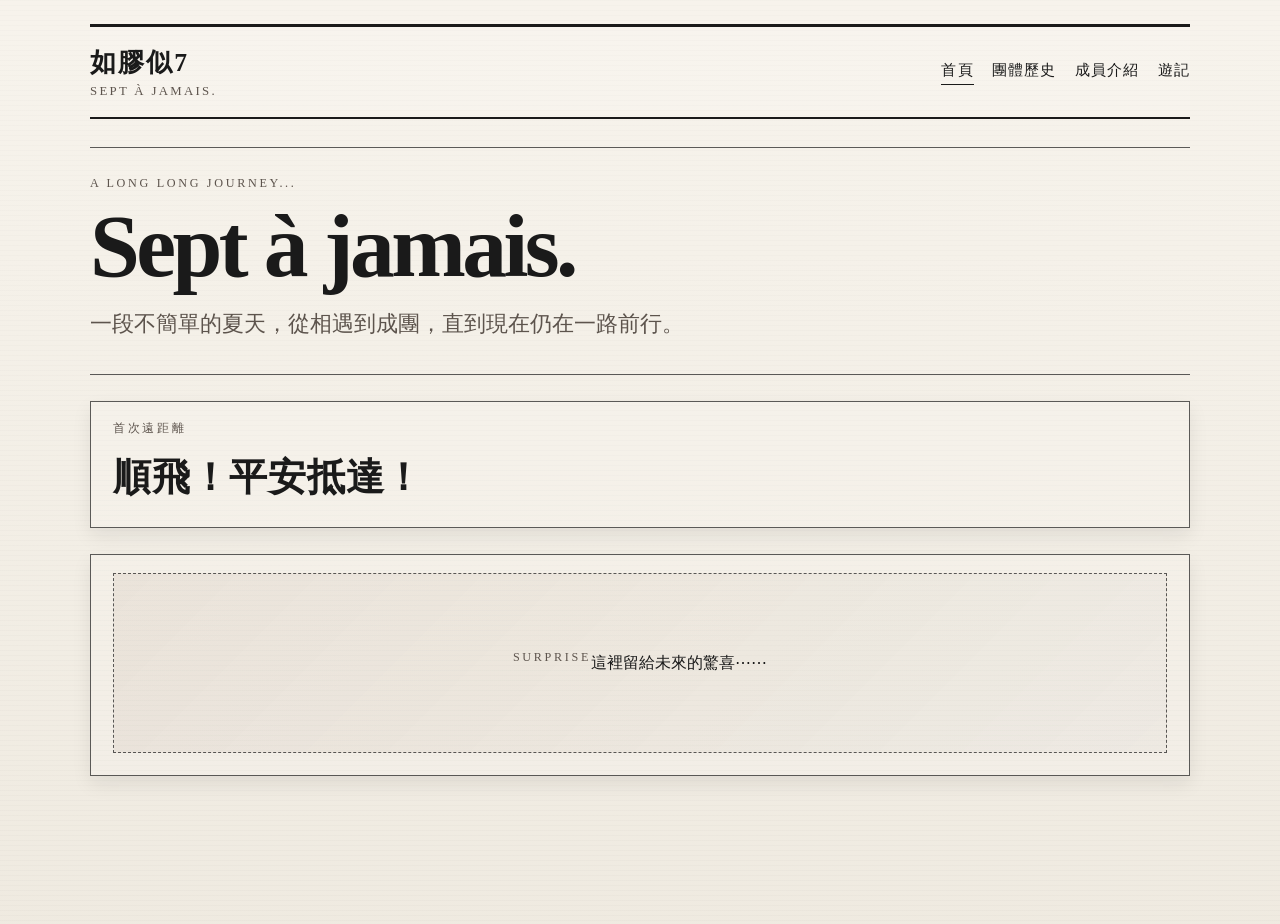
==== index.html @ 9e6987d5 "建立ex2 新網頁" ====
<!DOCTYPE html>
<html lang="zh-Hant">
  <head>
    <meta charset="UTF-8" />
    <meta name="viewport" content="width=device-width, initial-scale=1.0" />
    <title>如膠似7</title>
    <link rel="stylesheet" href="style.css" />
  </head>
  <body>
    <header class="site-header">
      <div class="brand-wrap">
        <div class="brand-mark">如膠似7</div>
        <div class="edition">Sept à jamais.</div>
      </div>
      <nav class="top-nav" aria-label="主導覽">
        <a href="index.html" class="active">首頁</a>
        <a href="history.html">團體歷史</a>
        <a href="members.html">成員介紹</a>
        <a href="travel.html">遊記</a>
      </nav>
    </header>

    <main class="page-shell">
      <section class="hero">
        <p class="eyebrow">A long long journey...</p>
        <h1>Sept à jamais.</h1>
        <p class="lead">一段不簡單的夏天，從相遇到成團，直到現在仍在一路前行。</p>
      </section>

      <section class="countdown-panel" aria-live="polite">
        <p class="panel-label">首次遠距離</p>
        <div id="倒數" class="countdown">載入倒數中...</div>
      </section>

      <section id="surprise" class="surprise-panel" aria-label="驚喜區域">
        <div class="surprise-box">
          <p class="panel-label">Surprise</p>
        </div>
      </section>
    </main>

    <script src="script.js"></script>
  </body>
</html>
---- style.css ----
:root {
  --paper: #f4efe5;
  --paper-deep: #e9e1d0;
  --ink: #1a1a1a;
  --muted: #5d544d;
  --line: rgba(26, 26, 26, 0.7);
  --accent: #7d5a3c;
  --shadow: rgba(20, 20, 20, 0.08);
}

* {
  box-sizing: border-box;
}

html {
  scroll-behavior: smooth;
}

body {
  margin: 0;
  min-height: 100vh;
  font-family: Georgia, "Times New Roman", serif;
  background:
    linear-gradient(rgba(255, 255, 255, 0.28), rgba(0, 0, 0, 0.02)),
    repeating-linear-gradient(
      to bottom,
      rgba(20, 20, 20, 0.02),
      rgba(20, 20, 20, 0.02) 1px,
      transparent 1px,
      transparent 5px
    ),
    var(--paper);
  color: var(--ink);
}

img {
  max-width: 100%;
  display: block;
}

.site-header {
  width: min(1100px, calc(100% - 32px));
  margin: 24px auto 0;
  border-top: 3px solid var(--ink);
  border-bottom: 2px solid var(--ink);
  padding: 18px 0;
  display: flex;
  align-items: center;
  justify-content: space-between;
  gap: 18px;
  background: rgba(255, 255, 255, 0.08);
}

.brand-wrap {
  display: flex;
  flex-direction: column;
  gap: 4px;
}

.brand-mark {
  font-size: clamp(1.2rem, 2vw, 2.2rem);
  font-weight: 700;
  letter-spacing: 0.08em;
  text-transform: uppercase;
}

.edition {
  font-size: 0.8rem;
  letter-spacing: 0.18em;
  text-transform: uppercase;
  color: var(--muted);
}

.top-nav {
  display: flex;
  flex-wrap: wrap;
  justify-content: flex-end;
  gap: 10px 18px;
}

.top-nav a {
  position: relative;
  color: var(--ink);
  text-decoration: none;
  font-size: 0.95rem;
  letter-spacing: 0.08em;
  text-transform: uppercase;
  padding-bottom: 4px;
}

.top-nav a::after {
  content: "";
  position: absolute;
  left: 0;
  bottom: 0;
  width: 100%;
  height: 1px;
  background: var(--ink);
  transform: scaleX(0);
  transform-origin: left;
  transition: transform 0.2s ease;
}

.top-nav a:hover::after,
.top-nav a.active::after {
  transform: scaleX(1);
}

.page-shell {
  width: min(1100px, calc(100% - 32px));
  margin: 28px auto 60px;
}

.hero {
  padding: 28px 0 10px;
  border-top: 1px solid var(--line);
  border-bottom: 1px solid var(--line);
  text-align: left;
}

.eyebrow,
.panel-label {
  margin: 0 0 12px;
  font-size: 0.76rem;
  letter-spacing: 0.22em;
  text-transform: uppercase;
  color: var(--muted);
}

.hero h1,
.article-header h1 {
  margin: 0;
  font-size: clamp(2.8rem, 7vw, 6rem);
  line-height: 0.95;
  letter-spacing: -0.04em;
  font-weight: 700;
}

.lead {
  max-width: 620px;
  margin-top: 18px;
  font-size: clamp(1rem, 2vw, 1.35rem);
  line-height: 1.7;
  color: var(--muted);
}

.countdown-panel,
.surprise-panel,
.paper-card {
  margin-top: 26px;
  background: rgba(255, 255, 255, 0.12);
  border: 1px solid var(--line);
  box-shadow: 0 8px 18px var(--shadow);
}

.countdown-panel {
  padding: 18px 22px 20px;
}

.countdown {
  font-size: clamp(1.35rem, 3vw, 2.4rem);
  font-weight: 700;
  letter-spacing: 0.02em;
  line-height: 1.5;
}

.surprise-panel {
  padding: 18px 22px 22px;
}

.surprise-box {
  min-height: 180px;
  border: 1px dashed var(--line);
  display: flex;
  align-items: center;
  justify-content: center;
  background: rgba(0, 0, 0, 0.02);
  transition: all 0.25s ease;
}

.surprise-panel.show .surprise-box {
  background: linear-gradient(135deg, rgba(125, 90, 60, 0.08), rgba(0, 0, 0, 0.02));
}

.article-shell {
  padding-top: 8px;
}

.paper-card {
  padding: 26px 28px 30px;
}

.article-body,
.member-list {
  font-size: 1.03rem;
  line-height: 1.9;
  color: var(--ink);
}

.article-body ul {
  padding-left: 1.4rem;
}

.member-list {
  display: grid;
  gap: 22px;
}

.member {
  padding: 18px 0;
  border-top: 1px solid rgba(26, 26, 26, 0.35);
}

.member:first-child {
  border-top: none;
}

.member h2 {
  margin: 0 0 8px;
  font-size: clamp(1.2rem, 2vw, 1.7rem);
}

.member p {
  margin: 6px 0;
}

.empty-state {
  min-height: 180px;
  display: flex;
  align-items: center;
  justify-content: center;
  text-align: center;
  color: var(--muted);
  font-size: 1.1rem;
}

@media (max-width: 700px) {
  .site-header {
    flex-direction: column;
    align-items: flex-start;
  }

  .top-nav {
    justify-content: flex-start;
  }

  .paper-card {
    padding: 20px 18px 24px;
  }
}
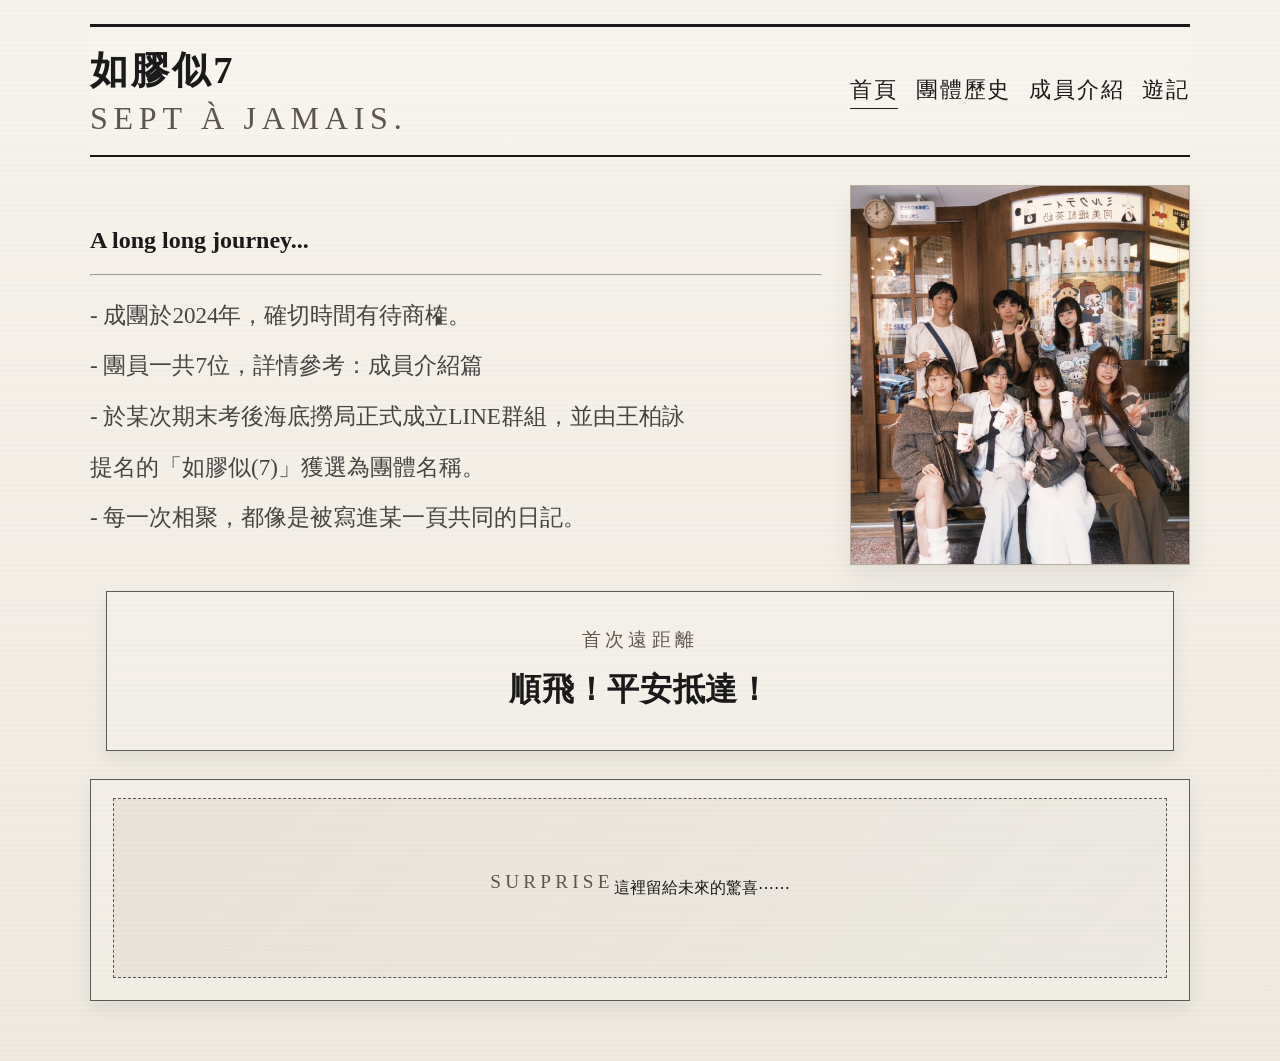
==== commit 7fe59508: "測試一堆東西改一堆東西" ====
--- a/index.html
+++ b/index.html
@@ -21,13 +21,27 @@
     </header>
 
     <main class="page-shell">
-      <section class="hero">
-        <p class="eyebrow">A long long journey...</p>
-        <h1>Sept à jamais.</h1>
-        <p class="lead">一段不簡單的夏天，從相遇到成團，直到現在仍在一路前行。</p>
-      </section>
+      <div class="feature-row">
+        <div class="feature-copy">
+          <section class="">
+             <h1>A long long journey...</h1>
+           
+            <hr>
+            <p class="history-intro">
+              - 成團於2024年，確切時間有待商榷。<br>
+              - 團員一共7位，詳情參考：成員介紹篇<br>
+              - 於某次期末考後海底撈局正式成立LINE群組，並由王柏詠提名的「如膠似(7)」獲選為團體名稱。<br>
+              - 每一次相聚，都像是被寫進某一頁共同的日記。
+            </p>
+          </section>
+        </div>
 
-      <section class="countdown-panel" aria-live="polite">
+        <figure class="feature-photo">
+          <img src="IMG_9435.JPG" alt="團員合照" />
+        </figure>
+      </div>
+
+      <section class="countdown-panel centered-countdown" aria-live="polite">
         <p class="panel-label">首次遠距離</p>
         <div id="倒數" class="countdown">載入倒數中...</div>
       </section>
--- a/style.css
+++ b/style.css
@@ -58,14 +58,14 @@
 }
 
 .brand-mark {
-  font-size: clamp(1.2rem, 2vw, 2.2rem);
+  font-size: clamp(1.8rem, 3vw, 3.5rem);
   font-weight: 700;
   letter-spacing: 0.08em;
   text-transform: uppercase;
 }
 
 .edition {
-  font-size: 0.8rem;
+  font-size: 2rem;
   letter-spacing: 0.18em;
   text-transform: uppercase;
   color: var(--muted);
@@ -82,7 +82,7 @@
   position: relative;
   color: var(--ink);
   text-decoration: none;
-  font-size: 0.95rem;
+  font-size: 1.4rem;
   letter-spacing: 0.08em;
   text-transform: uppercase;
   padding-bottom: 4px;
@@ -111,17 +111,73 @@
   margin: 28px auto 60px;
 }
 
+.feature-row {
+  display: flex;
+  align-items: stretch;
+  gap: 28px;
+  width: 100%;
+}
+
+.feature-copy {
+  flex: 1 1 auto;
+  min-width: 0;
+  display: flex;
+  flex-direction: column;
+  justify-content: center;
+  gap: 20px;
+}
+
+.feature-photo {
+  flex: 0 0 340px;
+  margin: 0;
+  height: 380px;
+  overflow: hidden;
+  background: #ddd2c2;
+  border: 1px solid rgba(26, 26, 26, 0.18);
+  box-shadow: 0 12px 25px rgba(20, 20, 20, 0.08);
+  order: 2;
+}
+
+.feature-photo img {
+  width: 100%;
+  height: 100%;
+  object-fit: cover;
+  display: block;
+  filter: saturate(0.9) contrast(1.02);
+}
+
 .hero {
-  padding: 28px 0 10px;
+  padding: 18px 0 0;
   border-top: 1px solid var(--line);
   border-bottom: 1px solid var(--line);
   text-align: left;
+  min-height: 180px;
+}
+
+.history-hero {
+  min-height: 0;
+  padding-top: 8px;
+}
+
+.history-intro {
+  margin: 14px 0 0;
+  max-width: 600px;
+  font-size: clamp(1.2rem, 1.8vw, 1.5rem);
+  line-height: 2.2;
+  color: rgba(26, 26, 26, 0.8);
+}
+
+.hero hr {
+  border: 0;
+  border-top: 1px solid rgba(26, 26, 26, 0.6);
+  margin: 10px 0 0;
+  width: 100%;
 }
 
 .eyebrow,
 .panel-label {
   margin: 0 0 12px;
-  font-size: 0.76rem;
+  font-size: 1.2rem;
   letter-spacing: 0.22em;
   text-transform: uppercase;
   color: var(--muted);
@@ -130,10 +186,43 @@
 .hero h1,
 .article-header h1 {
   margin: 0;
-  font-size: clamp(2.8rem, 7vw, 6rem);
-  line-height: 0.95;
-  letter-spacing: -0.04em;
+  font-size: clamp(1.6rem, 2.5vw, 3.1rem);
+  line-height: 0.88;
+  letter-spacing: -0.06em;
   font-weight: 700;
+  white-space: nowrap;
+}
+
+.countdown-panel,
+.surprise-panel,
+.paper-card {
+  margin-top: 0;
+  background: rgba(255, 255, 255, 0.12);
+  border: 1px solid var(--line);
+  box-shadow: 0 8px 18px var(--shadow);
+}
+
+.countdown-panel {
+  padding: 18px 22px 20px;
+  min-height: 160px;
+  display: flex;
+  flex-direction: column;
+  justify-content: center;
+  align-items: center;
+  text-align: center;
+  margin-top: 26px;
+}
+
+.centered-countdown {
+  width: min(1100px, calc(100% - 32px));
+  margin: 26px auto 0;
+}
+
+.countdown {
+  font-size: clamp(1.7rem, 2.5vw, 2.9rem);
+  font-weight: 700;
+  letter-spacing: 0.02em;
+  line-height: 1.5;
 }
 
 .lead {
@@ -144,24 +233,9 @@
   color: var(--muted);
 }
 
-.countdown-panel,
-.surprise-panel,
-.paper-card {
-  margin-top: 26px;
-  background: rgba(255, 255, 255, 0.12);
-  border: 1px solid var(--line);
-  box-shadow: 0 8px 18px var(--shadow);
-}
-
-.countdown-panel {
-  padding: 18px 22px 20px;
-}
-
-.countdown {
-  font-size: clamp(1.35rem, 3vw, 2.4rem);
-  font-weight: 700;
-  letter-spacing: 0.02em;
-  line-height: 1.5;
+.surprise-panel {
+  padding: 18px 22px 22px;
+  margin-top: 28px;
 }
 
 .surprise-panel {
@@ -192,7 +266,7 @@
 
 .article-body,
 .member-list {
-  font-size: 1.03rem;
+  font-size: 1.25rem;
   line-height: 1.9;
   color: var(--ink);
 }
@@ -244,6 +318,21 @@
     justify-content: flex-start;
   }
 
+  .feature-row {
+    flex-direction: column;
+  }
+
+  .feature-photo {
+    flex-basis: auto;
+    width: 100%;
+    height: 320px;
+  }
+
+  .hero h1,
+  .article-header h1 {
+    white-space: normal;
+  }
+
   .paper-card {
     padding: 20px 18px 24px;
   }
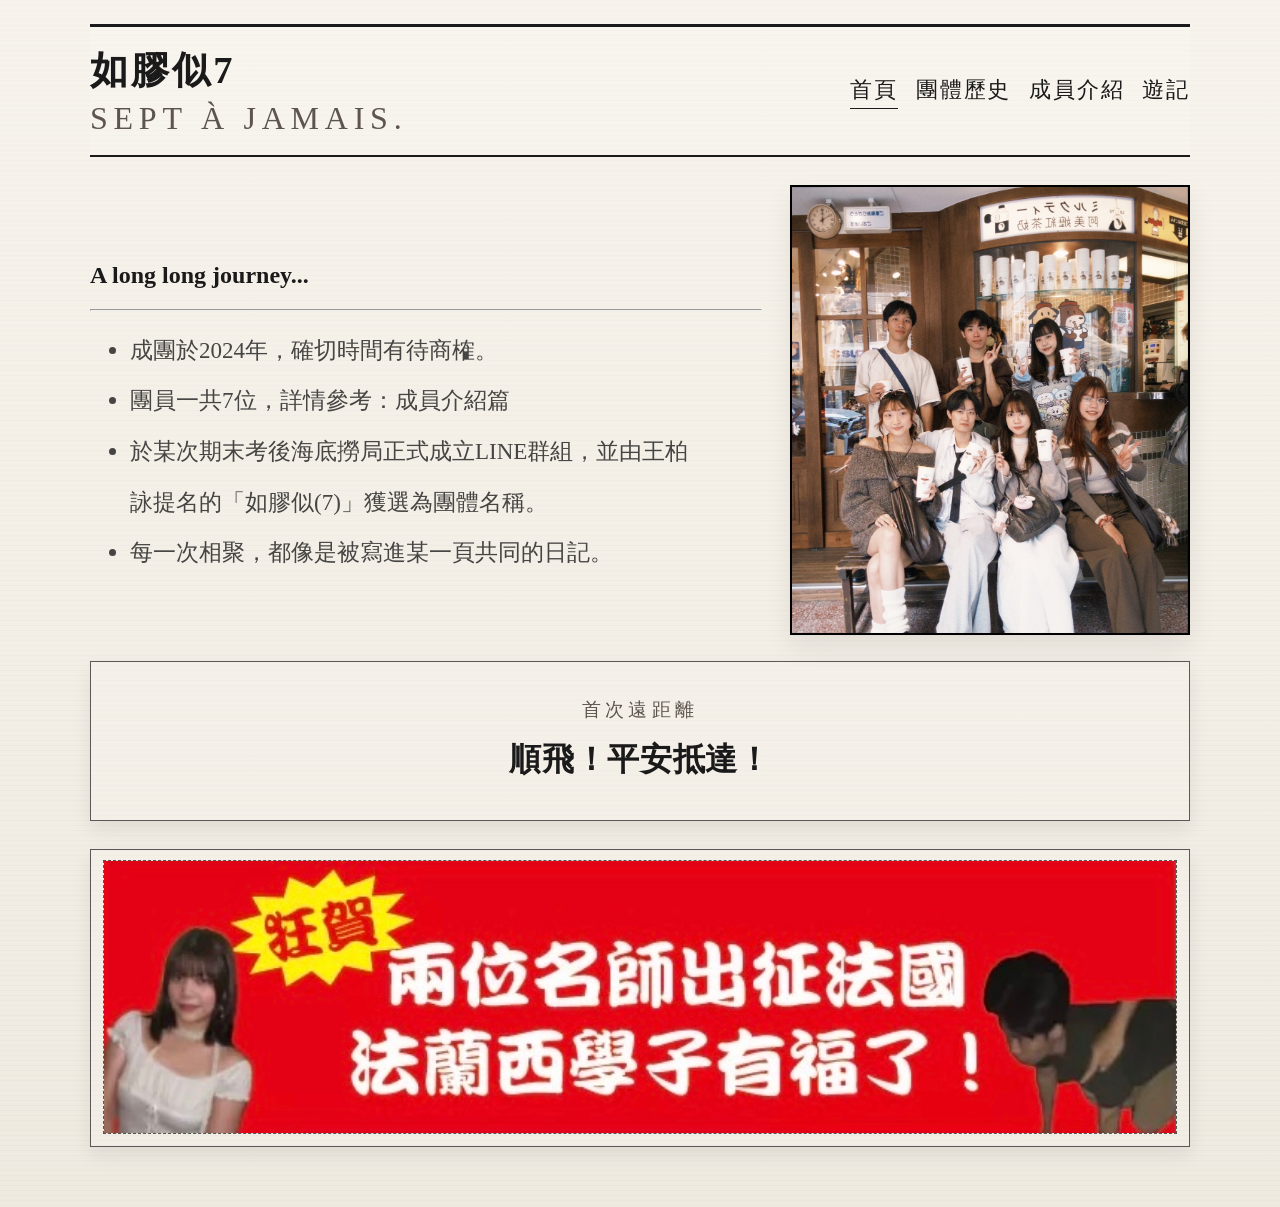
==== commit 4b4cf10e: "feat: 新增紅布條" ====
--- a/index.html
+++ b/index.html
@@ -27,12 +27,12 @@
              <h1>A long long journey...</h1>
            
             <hr>
-            <p class="history-intro">
-              - 成團於2024年，確切時間有待商榷。<br>
-              - 團員一共7位，詳情參考：成員介紹篇<br>
-              - 於某次期末考後海底撈局正式成立LINE群組，並由王柏詠提名的「如膠似(7)」獲選為團體名稱。<br>
-              - 每一次相聚，都像是被寫進某一頁共同的日記。
-            </p>
+            <ul class="history-intro">
+              <li>成團於2024年，確切時間有待商榷。</li>
+              <li>團員一共7位，詳情參考：成員介紹篇</li>
+              <li>於某次期末考後海底撈局正式成立LINE群組，並由王柏詠提名的「如膠似(7)」獲選為團體名稱。</li>
+              <li>每一次相聚，都像是被寫進某一頁共同的日記。</li>
+            </ul>
           </section>
         </div>
 
--- a/style.css
+++ b/style.css
@@ -128,12 +128,12 @@
 }
 
 .feature-photo {
-  flex: 0 0 340px;
+  flex: 0 0 400px;
   margin: 0;
-  height: 380px;
+  height: 450px;
   overflow: hidden;
   background: #ddd2c2;
-  border: 1px solid rgba(26, 26, 26, 0.18);
+  border: 2px solid rgba(0, 0, 0, 1);
   box-shadow: 0 12px 25px rgba(20, 20, 20, 0.08);
   order: 2;
 }
@@ -214,8 +214,8 @@
 }
 
 .centered-countdown {
-  width: min(1100px, calc(100% - 32px));
-  margin: 26px auto 0;
+  width: 100%;
+  /* margin: 26px auto 0; */
 }
 
 .countdown {
@@ -234,22 +234,106 @@
 }
 
 .surprise-panel {
-  padding: 18px 22px 22px;
+  display: none;
+  padding: 10px 12px 12px;
   margin-top: 28px;
 }
 
-.surprise-panel {
-  padding: 18px 22px 22px;
+.surprise-panel.show {
+  display: block;
 }
 
 .surprise-box {
-  min-height: 180px;
+  width: 100%;
   border: 1px dashed var(--line);
   display: flex;
   align-items: center;
   justify-content: center;
   background: rgba(0, 0, 0, 0.02);
+  overflow: hidden;
   transition: all 0.25s ease;
+}
+
+.surprise-box img {
+  width: 100%;
+  height: 100%;
+  object-fit: cover;
+  display: block;
+}
+
+.surprise-content {
+  padding: 0;
+}
+
+.surprise-banner {
+  position: relative;
+  display: flex;
+  align-items: center;
+  justify-content: center;
+  gap: 14px;
+  width: 100%;
+  min-height: 230px;
+  background: #d71116;
+  border: 4px solid #a8000d;
+  box-shadow: inset 0 0 0 2px rgba(255, 255, 255, 0.12);
+  overflow: hidden;
+  padding: 16px 18px;
+}
+
+.surprise-sticker {
+  position: absolute;
+  left: 12px;
+  top: 28px;
+  transform: rotate(-18deg);
+  background: #f8ce3d;
+  color: #cc1717;
+  font-weight: 900;
+  font-size: clamp(1.3rem, 2vw, 2.2rem);
+  line-height: 1;
+  padding: 0.5rem 0.8rem;
+  border: 3px solid rgba(52, 28, 0, 0.7);
+  box-shadow: 0 4px 0 rgba(0, 0, 0, 0.15);
+  border-radius: 8px;
+  white-space: nowrap;
+}
+
+.surprise-photo {
+  width: 22%;
+  min-width: 120px;
+  display: flex;
+  align-items: flex-end;
+  justify-content: center;
+  z-index: 1;
+}
+
+.surprise-photo img {
+  display: block;
+  width: 100%;
+  max-width: 180px;
+  object-fit: cover;
+  background: rgba(255, 255, 255, 0.08);
+}
+
+.surprise-text {
+  position: relative;
+  z-index: 1;
+  display: flex;
+  flex-direction: column;
+  align-items: center;
+  justify-content: center;
+  gap: 8px;
+  color: #fff;
+  text-align: center;
+  font-weight: 800;
+  letter-spacing: 0.08em;
+  line-height: 1.1;
+  font-size: clamp(1.1rem, 2.8vw, 3.1rem);
+  text-shadow: 0 3px 0 rgba(0, 0, 0, 0.15);
+  white-space: nowrap;
+}
+
+.surprise-text span {
+  display: block;
 }
 
 .surprise-panel.show .surprise-box {
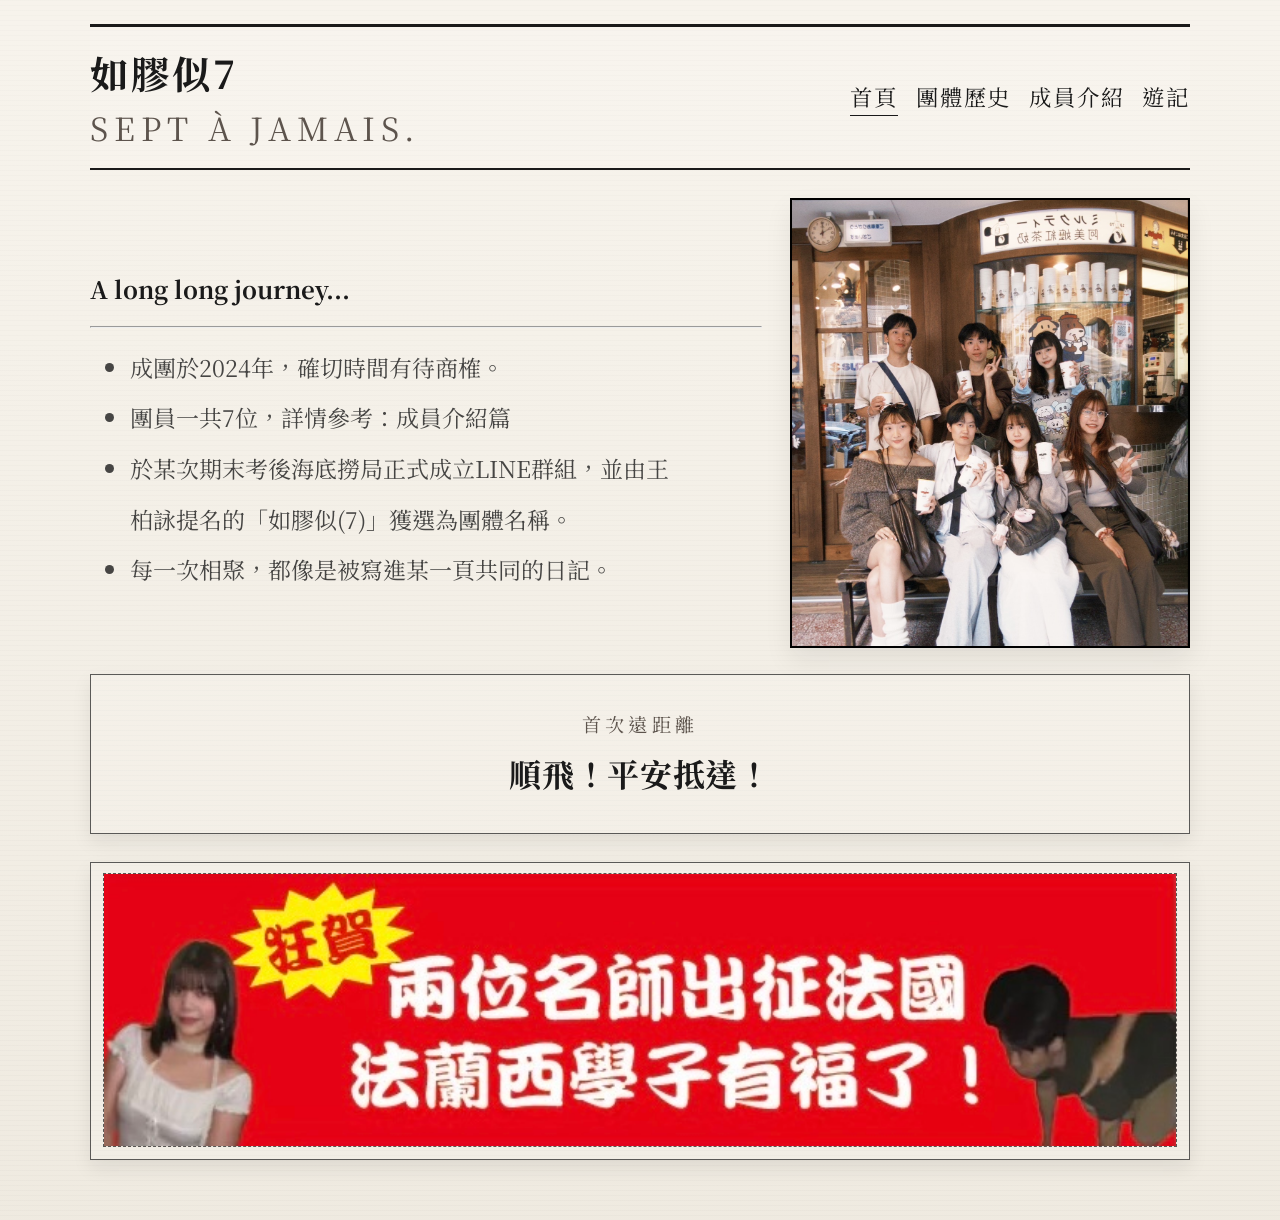
==== commit ebf48df7: "feat: 更換字體" ====
--- a/index.html
+++ b/index.html
@@ -4,6 +4,9 @@
     <meta charset="UTF-8" />
     <meta name="viewport" content="width=device-width, initial-scale=1.0" />
     <title>如膠似7</title>
+    <link rel="preconnect" href="https://fonts.googleapis.com" />
+    <link rel="preconnect" href="https://fonts.gstatic.com" crossorigin />
+    <link href="https://fonts.googleapis.com/css2?family=Noto+Serif+TC:wght@800&display=swap" rel="stylesheet" />
     <link rel="stylesheet" href="style.css" />
   </head>
   <body>
--- a/style.css
+++ b/style.css
@@ -19,7 +19,7 @@
 body {
   margin: 0;
   min-height: 100vh;
-  font-family: Georgia, "Times New Roman", serif;
+  font-family: "Noto Serif TC", Georgia, "Times New Roman", serif;
   background:
     linear-gradient(rgba(255, 255, 255, 0.28), rgba(0, 0, 0, 0.02)),
     repeating-linear-gradient(
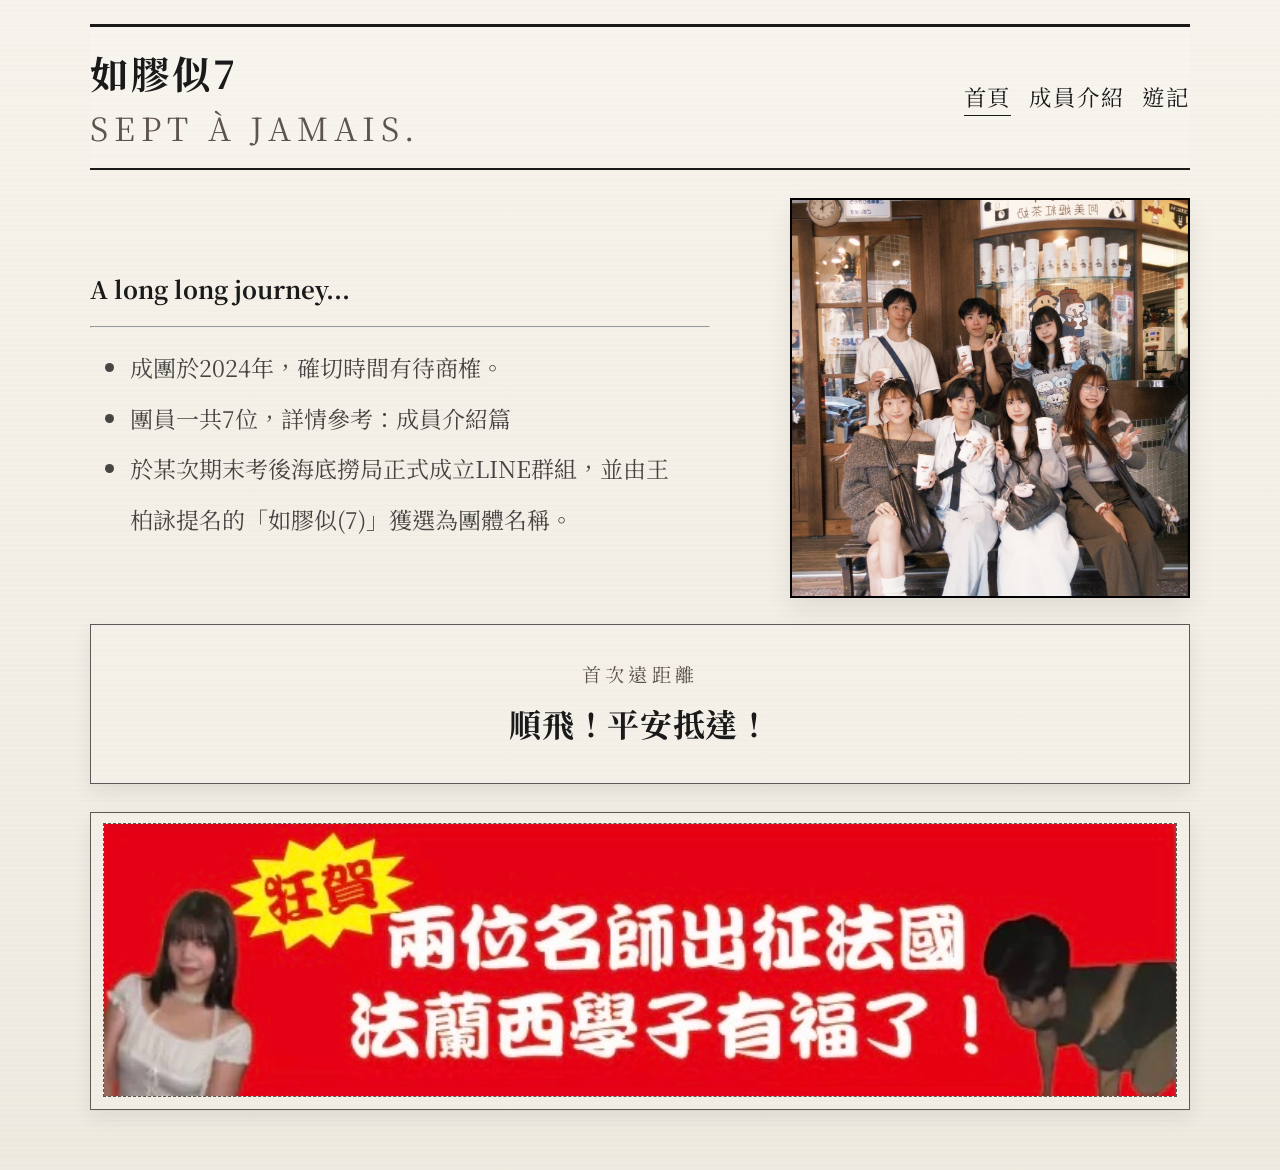
==== commit 1443122b: "refactor: 刪除history.html" ====
--- a/index.html
+++ b/index.html
@@ -17,7 +17,6 @@
       </div>
       <nav class="top-nav" aria-label="主導覽">
         <a href="index.html" class="active">首頁</a>
-        <a href="history.html">團體歷史</a>
         <a href="members.html">成員介紹</a>
         <a href="travel.html">遊記</a>
       </nav>
@@ -34,7 +33,6 @@
               <li>成團於2024年，確切時間有待商榷。</li>
               <li>團員一共7位，詳情參考：成員介紹篇</li>
               <li>於某次期末考後海底撈局正式成立LINE群組，並由王柏詠提名的「如膠似(7)」獲選為團體名稱。</li>
-              <li>每一次相聚，都像是被寫進某一頁共同的日記。</li>
             </ul>
           </section>
         </div>
--- a/style.css
+++ b/style.css
@@ -114,7 +114,7 @@
 .feature-row {
   display: flex;
   align-items: stretch;
-  gap: 28px;
+  gap: 80px;
   width: 100%;
 }
 
@@ -130,7 +130,7 @@
 .feature-photo {
   flex: 0 0 400px;
   margin: 0;
-  height: 450px;
+  height: 400px;
   overflow: hidden;
   background: #ddd2c2;
   border: 2px solid rgba(0, 0, 0, 1);
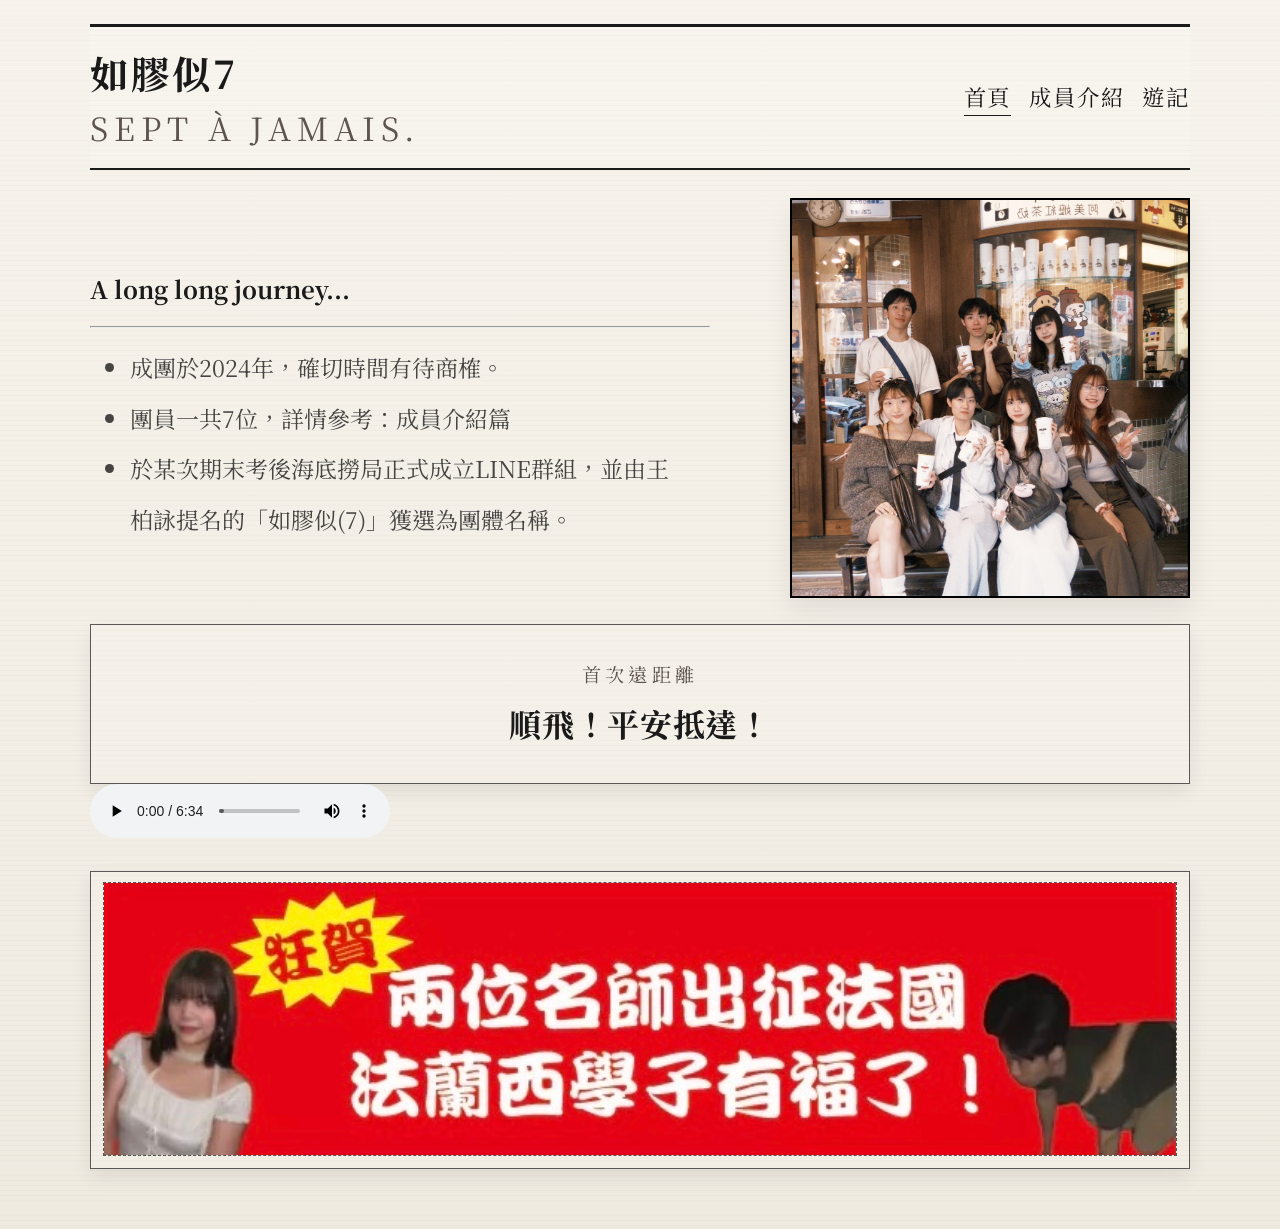
==== commit a1c3b10d: "add audio 安久" ====
--- a/index.html
+++ b/index.html
@@ -47,6 +47,11 @@
         <div id="倒數" class="countdown">載入倒數中...</div>
       </section>
 
+      <audio controls autoplay>
+        <source src="老王樂隊｜安九 Enjoy (Official Music Video) - 老王樂隊.mp3" type="audio/mpeg" />
+        您的瀏覽器不支援 audio 播放。
+      </audio>
+
       <section id="surprise" class="surprise-panel" aria-label="驚喜區域">
         <div class="surprise-box">
           <p class="panel-label">Surprise</p>
--- a/style.css
+++ b/style.css
@@ -355,6 +355,173 @@
   color: var(--ink);
 }
 
+.timeline-intro {
+  margin: 0 0 32px;
+  color: var(--muted);
+}
+
+.travel-timeline {
+  position: relative;
+  display: grid;
+  gap: 34px;
+  padding: 10px 0 16px 42px;
+}
+
+.travel-timeline::before {
+  content: "";
+  position: absolute;
+  top: 0;
+  bottom: 0;
+  left: 11px;
+  width: 1px;
+  background: var(--line);
+}
+
+.timeline-item {
+  position: relative;
+}
+
+.timeline-item::before {
+  content: "";
+  position: absolute;
+  left: -37px;
+  top: 18px;
+  width: 10px;
+  height: 10px;
+  border: 2px solid var(--ink);
+  background: var(--paper);
+  border-radius: 50%;
+  z-index: 1;
+}
+
+.timeline-date {
+  margin-bottom: 8px;
+  color: var(--muted);
+  font-size: 1rem;
+  letter-spacing: 0.08em;
+}
+
+.travel-entry {
+  display: grid;
+  grid-template-columns: minmax(150px, 32%) 1fr;
+  width: 100%;
+  padding: 0;
+  border: 1px solid var(--line);
+  background: rgba(255, 255, 255, 0.16);
+  color: var(--ink);
+  text-align: left;
+  font: inherit;
+  cursor: pointer;
+  transition: transform 0.2s ease, box-shadow 0.2s ease;
+}
+
+.travel-entry:hover,
+.travel-entry:focus-visible {
+  transform: translateY(-3px);
+  box-shadow: 0 8px 16px var(--shadow);
+  outline: none;
+}
+
+.travel-photo,
+.dialog-photo {
+  display: flex;
+  min-height: 150px;
+  align-items: center;
+  justify-content: center;
+  flex-direction: column;
+  gap: 6px;
+  overflow: hidden;
+  background: linear-gradient(135deg, #d8c7ad, #a9b2a1 52%, #71818a);
+  color: rgba(255, 255, 255, 0.86);
+}
+
+.travel-photo img,
+.dialog-photo img {
+  width: 100%;
+  height: 100%;
+  object-fit: cover;
+}
+
+.photo-placeholder-icon {
+  border: 1px solid currentColor;
+  padding: 3px 5px;
+  font: 0.7rem Georgia, serif;
+  letter-spacing: 0.16em;
+}
+
+.photo-placeholder-text {
+  font-size: 0.9rem;
+}
+
+.travel-entry-copy {
+  display: flex;
+  min-height: 150px;
+  flex-direction: column;
+  justify-content: center;
+  gap: 20px;
+  padding: 20px 24px;
+}
+
+.travel-entry-title {
+  font-size: clamp(1.25rem, 2.2vw, 1.8rem);
+  font-weight: 700;
+}
+
+.travel-entry-action {
+  color: var(--muted);
+  font-size: 1rem;
+}
+
+.travel-dialog {
+  width: min(720px, calc(100% - 32px));
+  max-height: calc(100% - 32px);
+  padding: 0;
+  border: 1px solid var(--line);
+  background: var(--paper);
+  color: var(--ink);
+  box-shadow: 0 18px 50px rgba(20, 20, 20, 0.22);
+}
+
+.travel-dialog::backdrop {
+  background: rgba(26, 26, 26, 0.48);
+}
+
+.dialog-content {
+  position: relative;
+  padding: 32px;
+}
+
+.dialog-close {
+  position: absolute;
+  top: 18px;
+  right: 20px;
+  border: 0;
+  background: transparent;
+  color: var(--ink);
+  font: 2rem Georgia, serif;
+  cursor: pointer;
+}
+
+.dialog-content h2 {
+  margin: 0 0 20px;
+  font-size: clamp(1.5rem, 3vw, 2.4rem);
+}
+
+.dialog-photos {
+  display: grid;
+  grid-template-columns: repeat(auto-fit, minmax(180px, 1fr));
+  gap: 12px;
+}
+
+.dialog-photo {
+  min-height: 220px;
+}
+
+.dialog-description {
+  margin: 22px 0 0;
+  color: var(--muted);
+}
+
 .article-body ul {
   padding-left: 1.4rem;
 }
@@ -367,6 +534,12 @@
 .member {
   padding: 18px 0;
   border-top: 1px solid rgba(26, 26, 26, 0.35);
+
+}
+
+.member > ul > li {
+  line-height: 2.2;
+  letter-spacing: 0.1em;
 }
 
 .member:first-child {
@@ -381,6 +554,8 @@
 .member p {
   margin: 6px 0;
 }
+
+
 
 .empty-state {
   min-height: 180px;
@@ -420,4 +595,32 @@
   .paper-card {
     padding: 20px 18px 24px;
   }
-}
+
+  .travel-timeline {
+    padding-left: 28px;
+  }
+
+  .travel-timeline::before {
+    left: 7px;
+  }
+
+  .timeline-item::before {
+    left: -27px;
+  }
+
+  .travel-entry {
+    grid-template-columns: 1fr;
+  }
+
+  .travel-photo {
+    min-height: 180px;
+  }
+
+  .travel-entry-copy {
+    min-height: 130px;
+  }
+
+  .dialog-content {
+    padding: 28px 20px 24px;
+  }
+}
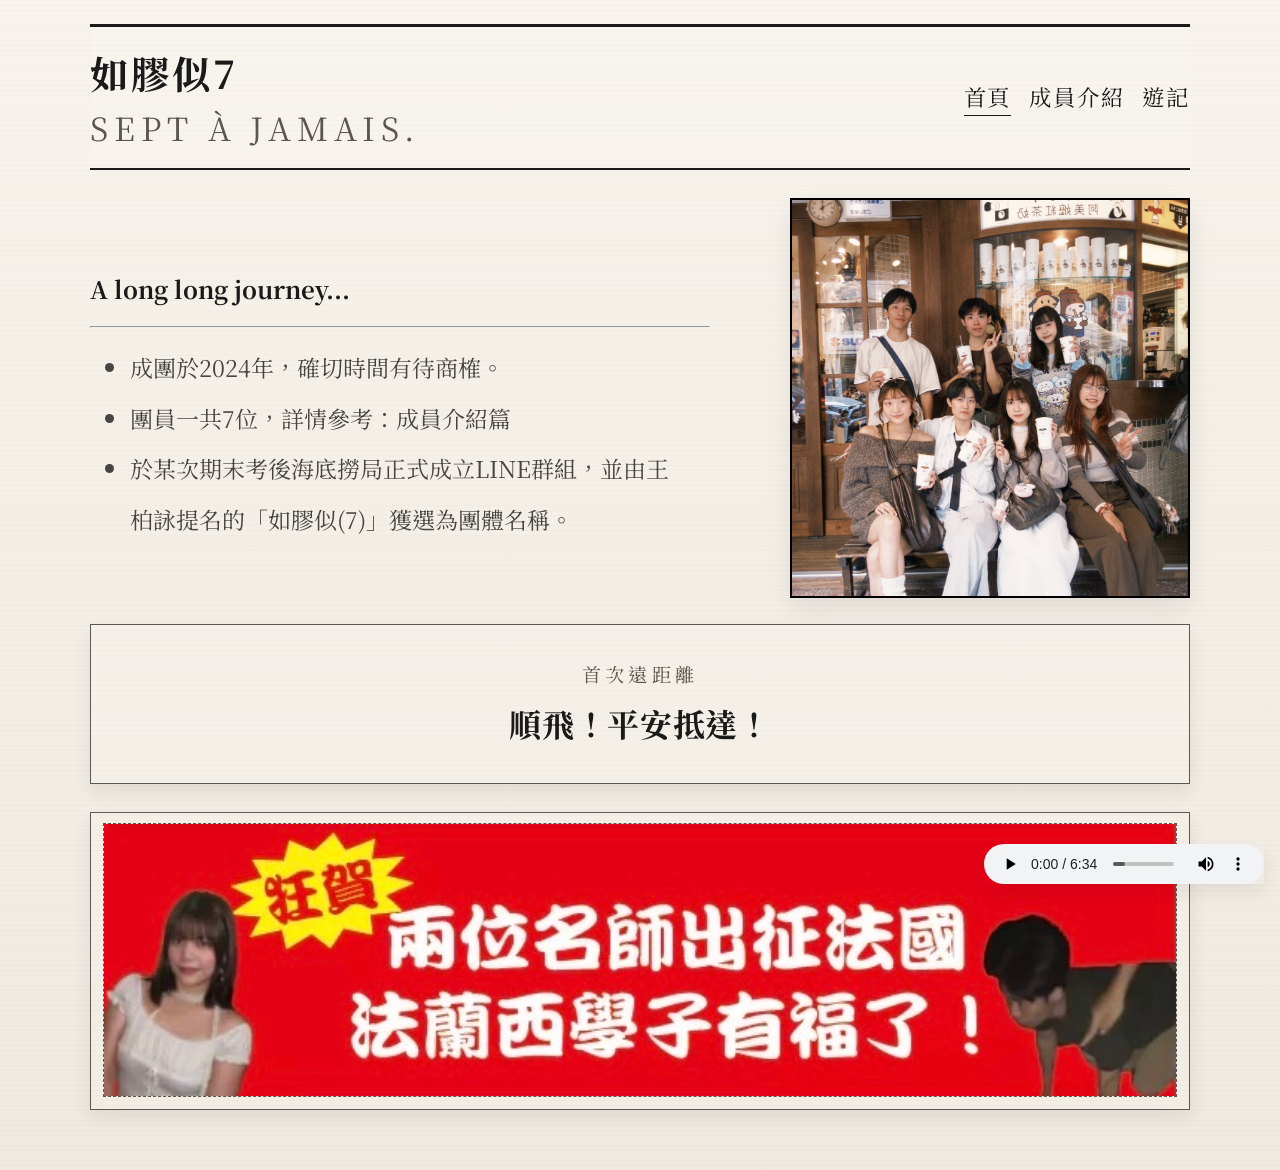
==== commit 1d327c66: "adjust player size" ====
--- a/index.html
+++ b/index.html
@@ -21,6 +21,11 @@
         <a href="travel.html">遊記</a>
       </nav>
     </header>
+
+    <audio id="siteAudio" class="site-audio" controls autoplay preload="auto">
+      <source src="老王樂隊｜安九 Enjoy (Official Music Video) - 老王樂隊.mp3" type="audio/mpeg" />
+      您的瀏覽器不支援 audio 播放。
+    </audio>
 
     <main class="page-shell">
       <div class="feature-row">
@@ -47,11 +52,6 @@
         <div id="倒數" class="countdown">載入倒數中...</div>
       </section>
 
-      <audio controls autoplay>
-        <source src="老王樂隊｜安九 Enjoy (Official Music Video) - 老王樂隊.mp3" type="audio/mpeg" />
-        您的瀏覽器不支援 audio 播放。
-      </audio>
-
       <section id="surprise" class="surprise-panel" aria-label="驚喜區域">
         <div class="surprise-box">
           <p class="panel-label">Surprise</p>
--- a/style.css
+++ b/style.css
@@ -106,6 +106,16 @@
   transform: scaleX(1);
 }
 
+.site-audio {
+  position: fixed;
+  right: 16px;
+  bottom: 16px;
+  z-index: 20;
+  width: min(280px, calc(100vw - 32px));
+  height: 40px;
+  box-shadow: 0 8px 18px var(--shadow);
+}
+
 .page-shell {
   width: min(1100px, calc(100% - 32px));
   margin: 28px auto 60px;
